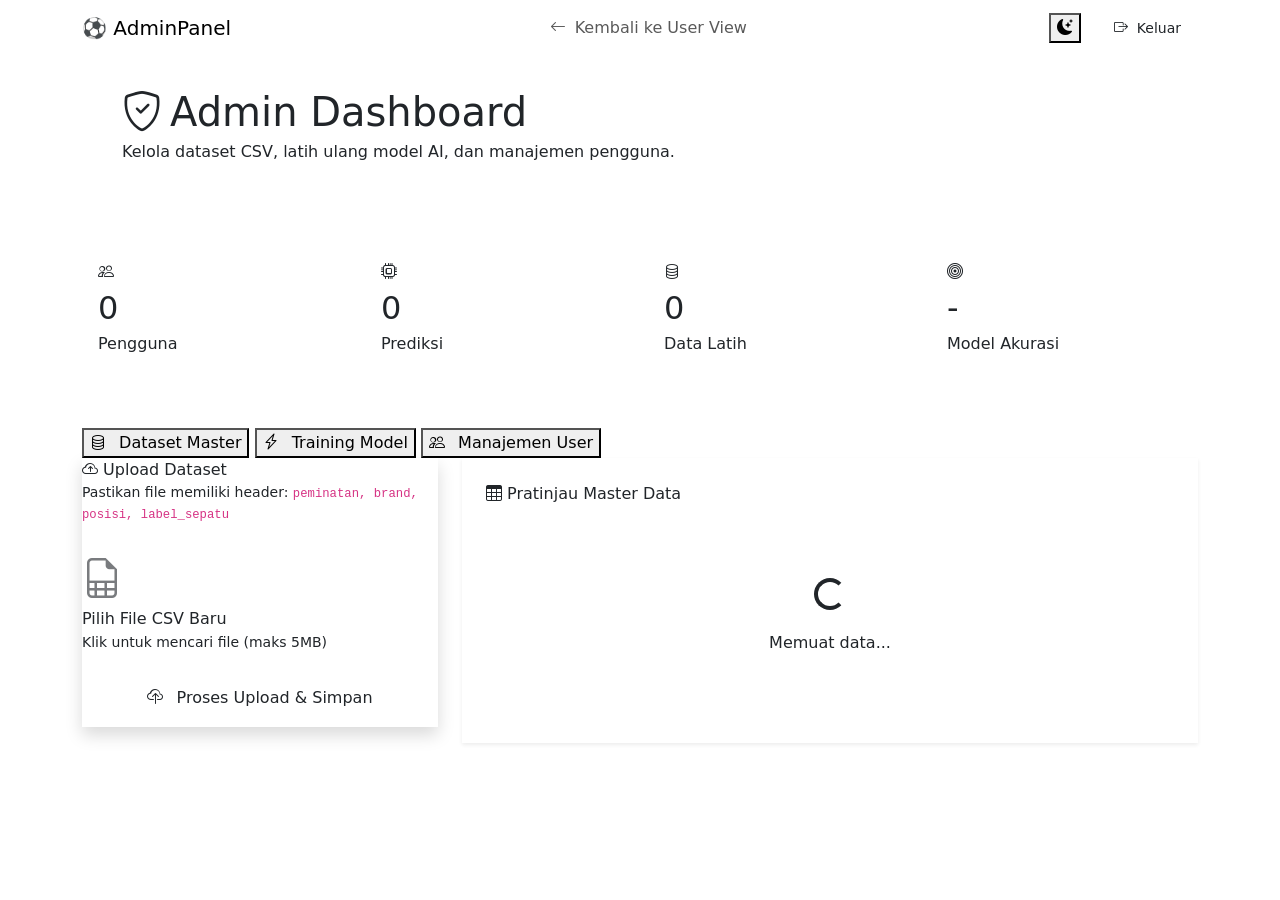
==== frontend/admin.html @ 1553cf85 "first commit - Football Boots Classification & Recommendation System" ====
<!DOCTYPE html>
<html lang="id" data-theme="light">
<head>
    <meta charset="UTF-8">
    <meta name="viewport" content="width=device-width, initial-scale=1.0">
    <meta name="description" content="Admin Panel - Sistem Klasifikasi Sepatu Bola">
    <title>Admin Panel - Football Boots Classifier</title>
    
    <link href="https://cdn.jsdelivr.net/npm/bootstrap@5.3.2/dist/css/bootstrap.min.css" rel="stylesheet">
    <link href="https://cdn.jsdelivr.net/npm/bootstrap-icons@1.11.2/font/bootstrap-icons.css" rel="stylesheet">
    
    <link href="/static/css/style.css" rel="stylesheet">
    <link href="/static/css/components.css" rel="stylesheet">
</head>
<body>
    <div class="bg-pattern"></div>

    <!-- Navbar -->
    <nav class="navbar navbar-expand-lg navbar-custom" style="background-color: var(--bg-card-solid);">
        <div class="container">
            <a class="navbar-brand" href="/admin.html">
                <span class="brand-icon">⚽</span> Admin<span class="text-primary-custom">Panel</span>
            </a>
            <div class="d-flex align-items-center gap-3">
                <button type="button" class="theme-toggle-btn d-lg-none" id="theme-toggle-mobile" aria-label="Toggle Theme">
                    <i class="bi bi-moon-stars-fill theme-icon" id="theme-icon-mobile"></i>
                </button>
                <button class="navbar-toggler border-0 shadow-none px-0" type="button" data-bs-toggle="collapse" data-bs-target="#navbarNav">
                    <i class="bi bi-list fs-2"></i>
                </button>
            </div>
            <div class="collapse navbar-collapse" id="navbarNav">
                <ul class="navbar-nav mx-auto align-items-center gap-1">
                    <li class="nav-item">
                        <a class="nav-link" href="/dashboard.html"><i class="bi bi-arrow-left me-1"></i> Kembali ke User View</a>
                    </li>
                </ul>
                <div class="d-none d-lg-flex align-items-center gap-3">
                    <button type="button" class="theme-toggle-btn" id="theme-toggle" aria-label="Toggle Theme">
                        <i class="bi bi-moon-stars-fill theme-icon" id="theme-icon"></i>
                    </button>
                    <button class="btn btn-secondary-custom btn-sm py-1 px-3" onclick="logout()">
                        <i class="bi bi-box-arrow-right me-1"></i> Keluar
                    </button>
                </div>
            </div>
        </div>
    </nav>

    <!-- Page Content -->
    <div class="page-wrapper">
        <div class="page-container container">

            <!-- Admin Header -->
            <div class="hero-greeting mb-5 animate-fade-up" style="padding: 2rem 2.5rem;">
                <div class="row align-items-center" style="position: relative; z-index: 2;">
                    <div class="col">
                        <h1 class="fw-800 mb-1"><i class="bi bi-shield-check me-2"></i>Admin Dashboard</h1>
                        <p class="mb-0 opacity-85">Kelola dataset CSV, latih ulang model AI, dan manajemen pengguna.</p>
                    </div>
                </div>
            </div>

            <!-- Stats Row -->
            <div class="row g-3 mb-5">
                <div class="col-6 col-lg-3">
                    <div class="glass-card stat-card animate-fade-up delay-100 p-3 h-100">
                        <i class="bi bi-people stat-icon mb-2"></i>
                        <div class="stat-value fs-2" id="stat-users">0</div>
                        <div class="stat-label">Pengguna</div>
                    </div>
                </div>
                <div class="col-6 col-lg-3">
                    <div class="glass-card stat-card animate-fade-up delay-200 p-3 h-100">
                        <i class="bi bi-cpu stat-icon mb-2"></i>
                        <div class="stat-value fs-2" id="stat-predictions">0</div>
                        <div class="stat-label">Prediksi</div>
                    </div>
                </div>
                <div class="col-6 col-lg-3">
                    <div class="glass-card stat-card animate-fade-up delay-300 p-3 h-100">
                        <i class="bi bi-database stat-icon mb-2"></i>
                        <div class="stat-value fs-2" id="stat-dataset">0</div>
                        <div class="stat-label">Data Latih</div>
                    </div>
                </div>
                <div class="col-6 col-lg-3">
                    <div class="glass-card stat-card animate-fade-up delay-300 p-3 h-100">
                        <i class="bi bi-bullseye stat-icon mb-2"></i>
                        <div class="stat-value fs-2 text-primary-custom" id="stat-accuracy">-</div>
                        <div class="stat-label">Model Akurasi</div>
                        <small class="text-muted-custom mt-2 d-block" id="last-trained" style="font-size: 0.7rem;"></small>
                    </div>
                </div>
            </div>

            <!-- Admin Nav Tabs -->
            <div class="admin-tabs animate-fade-up flex-wrap" role="tablist">
                <button class="admin-tab active" id="dataset-tab" data-bs-toggle="tab" data-bs-target="#tab-dataset" type="button" role="tab" onclick="handleTabSwitch('dataset')">
                    <i class="bi bi-database me-2"></i> Dataset Master
                </button>
                <button class="admin-tab" id="training-tab" data-bs-toggle="tab" data-bs-target="#tab-training" type="button" role="tab" onclick="handleTabSwitch('training')">
                    <i class="bi bi-lightning-charge me-2"></i> Training Model
                </button>
                <button class="admin-tab" id="users-tab" data-bs-toggle="tab" data-bs-target="#tab-users" type="button" role="tab" onclick="handleTabSwitch('users')">
                    <i class="bi bi-people me-2"></i> Manajemen User
                </button>
            </div>

            <!-- Tab Contents -->
            <div class="tab-content border-0 bg-transparent animate-fade-up delay-100" id="adminTabContent">
                
                <!-- Dataset Tab -->
                <div class="tab-pane fade show active" id="tab-dataset" role="tabpanel">
                    <div class="row g-4">
                        <div class="col-xl-4">
                            <div class="glass-card border-0 shadow">
                                <div class="section-title"><i class="bi bi-cloud-arrow-up text-primary-custom"></i> Upload Dataset</div>
                                <p class="text-muted-custom small mb-4">Pastikan file memiliki header: <code>peminatan, brand, posisi, label_sepatu</code></p>
                                
                                <form onsubmit="handleUploadDataset(event)">
                                    <div class="upload-dropzone mb-3" onclick="document.getElementById('csv-file').click()" id="dropzone">
                                        <i class="bi bi-file-earmark-spreadsheet fs-1 text-primary-custom mb-2" style="opacity: 0.6;"></i>
                                        <h6 class="fw-700 m-0" id="filename-display">Pilih File CSV Baru</h6>
                                        <small class="text-muted-custom d-block mt-1">Klik untuk mencari file (maks 5MB)</small>
                                    </div>
                                    <input type="file" id="csv-file" accept=".csv" class="d-none" 
                                           onchange="document.getElementById('filename-display').innerHTML='<span class=\'text-primary-custom\'><i class=\'bi bi-check-circle-fill me-1\'></i> ' + (this.files[0] ? this.files[0].name : 'Pilih File CSV') + '</span>'">
                                    <button type="submit" class="btn btn-primary-custom w-100 py-3" id="btn-upload">
                                        <i class="bi bi-cloud-upload me-2"></i> Proses Upload & Simpan
                                    </button>
                                </form>
                                <div id="upload-status" class="mt-3"></div>
                            </div>
                        </div>
                        <div class="col-xl-8">
                            <div class="glass-card shadow-sm p-0 overflow-hidden h-100">
                                <div class="p-4" style="border-bottom: 1px solid var(--border-color); background: var(--bg-glass);">
                                    <div class="section-title m-0"><i class="bi bi-table text-primary-custom"></i> Pratinjau Master Data</div>
                                </div>
                                <div id="dataset-container" class="p-0">
                                    <div class="text-center p-5">
                                        <div class="spinner-border text-primary-custom" role="status"></div>
                                        <div class="mt-3 text-muted-custom">Memuat data...</div>
                                    </div>
                                </div>
                            </div>
                        </div>
                    </div>
                </div>

                <!-- Training Tab -->
                <div class="tab-pane fade" id="tab-training" role="tabpanel">
                    <div class="row g-4">
                        <div class="col-xl-4">
                            <div class="glass-card shadow border-0 h-100">
                                <div class="section-title"><i class="bi bi-cpu-fill text-primary-custom"></i> Eksekusi Training</div>
                                <p class="text-muted-custom small mb-4">
                                    Model akan dibentuk secara on-the-fly dari dataset terbaru menggunakan algoritma Random Forest Classifier. Evaluasi K-Fold silang akan dilakukan secara otomatis.
                                </p>
                                <div class="alert alert-custom alert-warning">
                                    <i class="bi bi-exclamation-triangle-fill me-2"></i> Sistem akan tidak stabil selama beberapa detik saat proses fit model berlangsung.
                                </div>
                                <button class="btn btn-primary-custom w-100 py-3 mt-2" id="btn-train" onclick="handleTrain()">
                                    <i class="bi bi-lightning-charge-fill me-2"></i> Mulai Proses Training AI
                                </button>
                            </div>
                        </div>
                        <div class="col-xl-8">
                            <div id="training-status">
                                <!-- Status goes here -->
                            </div>
                            
                            <div class="glass-card mt-4 p-0 shadow-sm overflow-hidden">
                                <div class="p-4" style="border-bottom: 1px solid var(--border-color); background: var(--bg-glass);">
                                    <div class="section-title m-0"><i class="bi bi-journal-text text-primary-custom"></i> Log Training Sejarah</div>
                                </div>
                                <div id="training-logs" class="p-0"></div>
                            </div>
                        </div>
                    </div>
                </div>

                <!-- Users Tab -->
                <div class="tab-pane fade" id="tab-users" role="tabpanel">
                    <div class="glass-card p-0 shadow-sm overflow-hidden">
                        <div class="p-4" style="border-bottom: 1px solid var(--border-color); background: var(--bg-glass);">
                            <div class="section-title m-0"><i class="bi bi-people text-primary-custom"></i> Manajemen Pengguna</div>
                        </div>
                        <div id="users-container">
                            <div class="text-center p-5">
                                <div class="spinner-border text-primary-custom" role="status"></div>
                                <div class="mt-3 text-muted-custom">Memuat pengguna...</div>
                            </div>
                        </div>
                    </div>
                </div>

            </div>
        </div>
    </div>

    <!-- Scripts -->
    <script src="https://cdn.jsdelivr.net/npm/bootstrap@5.3.2/dist/js/bootstrap.bundle.min.js"></script>
    <script src="/static/js/theme.js"></script>
    <script src="/static/js/main.js"></script>
    <script src="/static/js/config.js"></script>
    <script src="/static/js/auth.js"></script>
    <script src="/static/js/admin.js"></script>
    <script>
        document.addEventListener('DOMContentLoaded', () => {
            const mToggle = document.getElementById('theme-toggle-mobile');
            const mIcon = document.getElementById('theme-icon-mobile');
            if(mToggle && mIcon) {
                mToggle.addEventListener('click', () => {
                    ThemeManager.toggleTheme();
                    if(ThemeManager.currentTheme === 'dark') {
                        mIcon.className = 'bi bi-moon-stars-fill theme-icon';
                        mIcon.style.transform = 'rotate(360deg)';
                    } else {
                        mIcon.className = 'bi bi-sun-fill theme-icon';
                        mIcon.style.transform = 'rotate(0deg)';
                    }
                });
            }
            
            // Drag drop
            const dz = document.getElementById('dropzone');
            if(dz) {
                ['dragenter', 'dragover', 'dragleave', 'drop'].forEach(eventName => {
                    dz.addEventListener(eventName, preventDefaults, false);
                });
                function preventDefaults (e) { e.preventDefault(); e.stopPropagation(); }
                ['dragenter', 'dragover'].forEach(eventName => {
                    dz.addEventListener(eventName, () => dz.classList.add('dragover'), false);
                });
                ['dragleave', 'drop'].forEach(eventName => {
                    dz.addEventListener(eventName, () => dz.classList.remove('dragover'), false);
                });
                dz.addEventListener('drop', (e) => {
                    let dt = e.dataTransfer;
                    let files = dt.files;
                    document.getElementById('csv-file').files = files;
                    document.getElementById('filename-display').innerHTML='<span class=\'text-primary-custom\'><i class=\'bi bi-check-circle-fill me-1\'></i> ' + files[0].name + '</span>';
                }, false);
            }
        });
        
        initAdmin();
        loadDatasetRecords();
    </script>
</body>
</html>
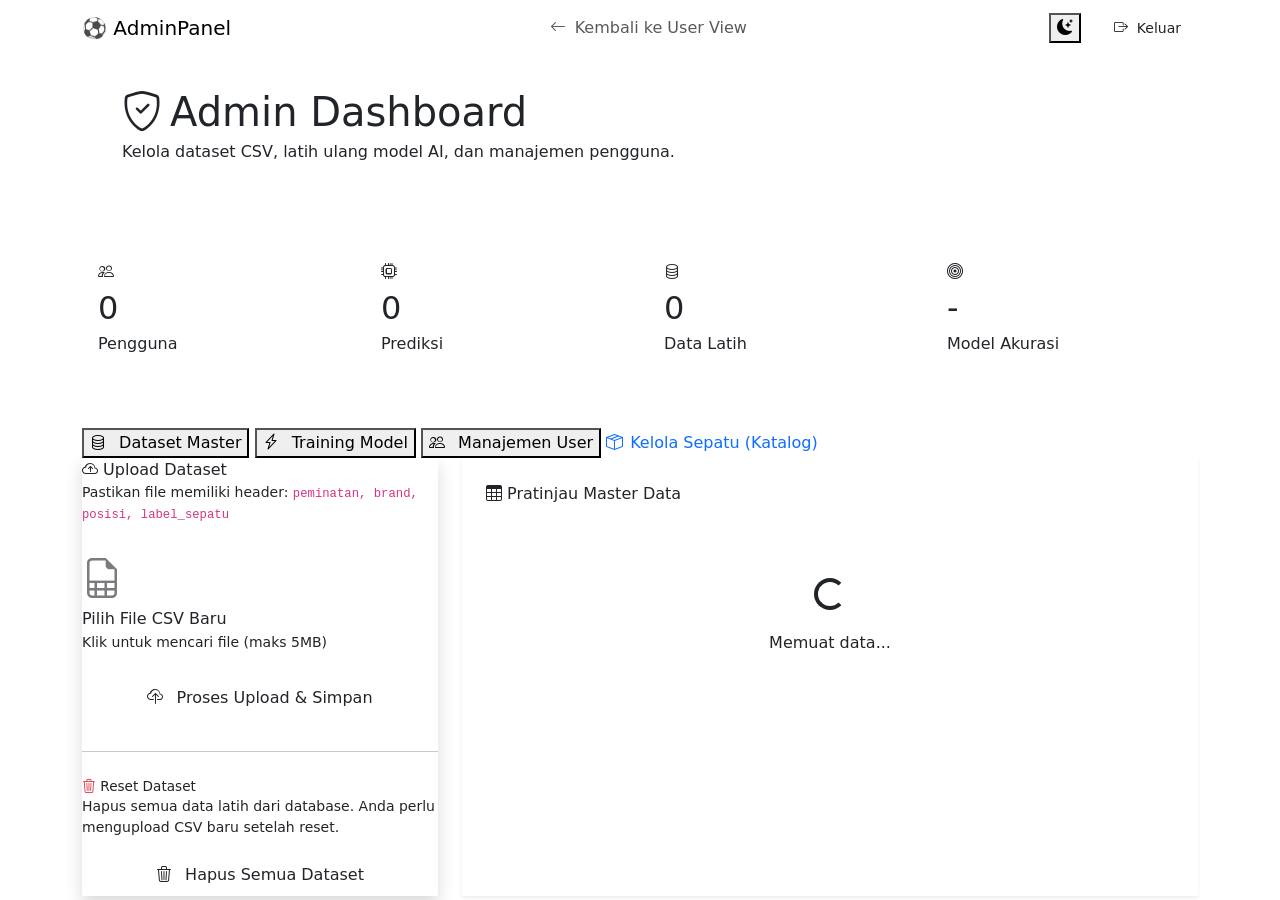
==== commit 034acdcb: "feat: shoe catalog, dark theme fixes, admin dataset/model reset - Add shoe catalog system (CRUD, Jin" ====
--- a/frontend/admin.html
+++ b/frontend/admin.html
@@ -18,7 +18,7 @@
     <!-- Navbar -->
     <nav class="navbar navbar-expand-lg navbar-custom" style="background-color: var(--bg-card-solid);">
         <div class="container">
-            <a class="navbar-brand" href="/admin.html">
+            <a class="navbar-brand" href="/admin">
                 <span class="brand-icon">⚽</span> Admin<span class="text-primary-custom">Panel</span>
             </a>
             <div class="d-flex align-items-center gap-3">
@@ -32,7 +32,7 @@
             <div class="collapse navbar-collapse" id="navbarNav">
                 <ul class="navbar-nav mx-auto align-items-center gap-1">
                     <li class="nav-item">
-                        <a class="nav-link" href="/dashboard.html"><i class="bi bi-arrow-left me-1"></i> Kembali ke User View</a>
+                        <a class="nav-link" href="/dashboard"><i class="bi bi-arrow-left me-1"></i> Kembali ke User View</a>
                     </li>
                 </ul>
                 <div class="d-none d-lg-flex align-items-center gap-3">
@@ -105,6 +105,9 @@
                 <button class="admin-tab" id="users-tab" data-bs-toggle="tab" data-bs-target="#tab-users" type="button" role="tab" onclick="handleTabSwitch('users')">
                     <i class="bi bi-people me-2"></i> Manajemen User
                 </button>
+                <a href="/admin/shoes" class="admin-tab text-decoration-none d-inline-flex align-items-center">
+                    <i class="bi bi-box-seam me-2"></i> Kelola Sepatu (Katalog)
+                </a>
             </div>
 
             <!-- Tab Contents -->
@@ -131,6 +134,14 @@
                                     </button>
                                 </form>
                                 <div id="upload-status" class="mt-3"></div>
+
+                                <!-- Reset Dataset -->
+                                <hr class="my-4" style="border-color: var(--border-color);">
+                                <div class="section-title" style="font-size: 0.85rem;"><i class="bi bi-trash3 text-danger"></i> Reset Dataset</div>
+                                <p class="text-muted-custom small mb-3">Hapus semua data latih dari database. Anda perlu mengupload CSV baru setelah reset.</p>
+                                <button class="btn btn-danger-custom w-100 py-2" id="btn-clear-dataset" onclick="handleClearDataset()">
+                                    <i class="bi bi-trash3 me-2"></i> Hapus Semua Dataset
+                                </button>
                             </div>
                         </div>
                         <div class="col-xl-8">
@@ -163,6 +174,14 @@
                                 </div>
                                 <button class="btn btn-primary-custom w-100 py-3 mt-2" id="btn-train" onclick="handleTrain()">
                                     <i class="bi bi-lightning-charge-fill me-2"></i> Mulai Proses Training AI
+                                </button>
+
+                                <!-- Delete Model -->
+                                <hr class="my-4" style="border-color: var(--border-color);">
+                                <div class="section-title" style="font-size: 0.85rem;"><i class="bi bi-file-earmark-x text-danger"></i> Hapus Model</div>
+                                <p class="text-muted-custom small mb-3">Hapus file model (.pkl) dan log training. Prediksi tidak akan berfungsi sampai model dilatih ulang.</p>
+                                <button class="btn btn-danger-custom w-100 py-2" id="btn-delete-model" onclick="handleDeleteModel()">
+                                    <i class="bi bi-file-earmark-x me-2"></i> Hapus Model & Log Training
                                 </button>
                             </div>
                         </div>
@@ -244,10 +263,10 @@
                     document.getElementById('filename-display').innerHTML='<span class=\'text-primary-custom\'><i class=\'bi bi-check-circle-fill me-1\'></i> ' + files[0].name + '</span>';
                 }, false);
             }
+            
+            initAdmin();
+            loadDatasetRecords();
         });
-        
-        initAdmin();
-        loadDatasetRecords();
     </script>
 </body>
 </html>
